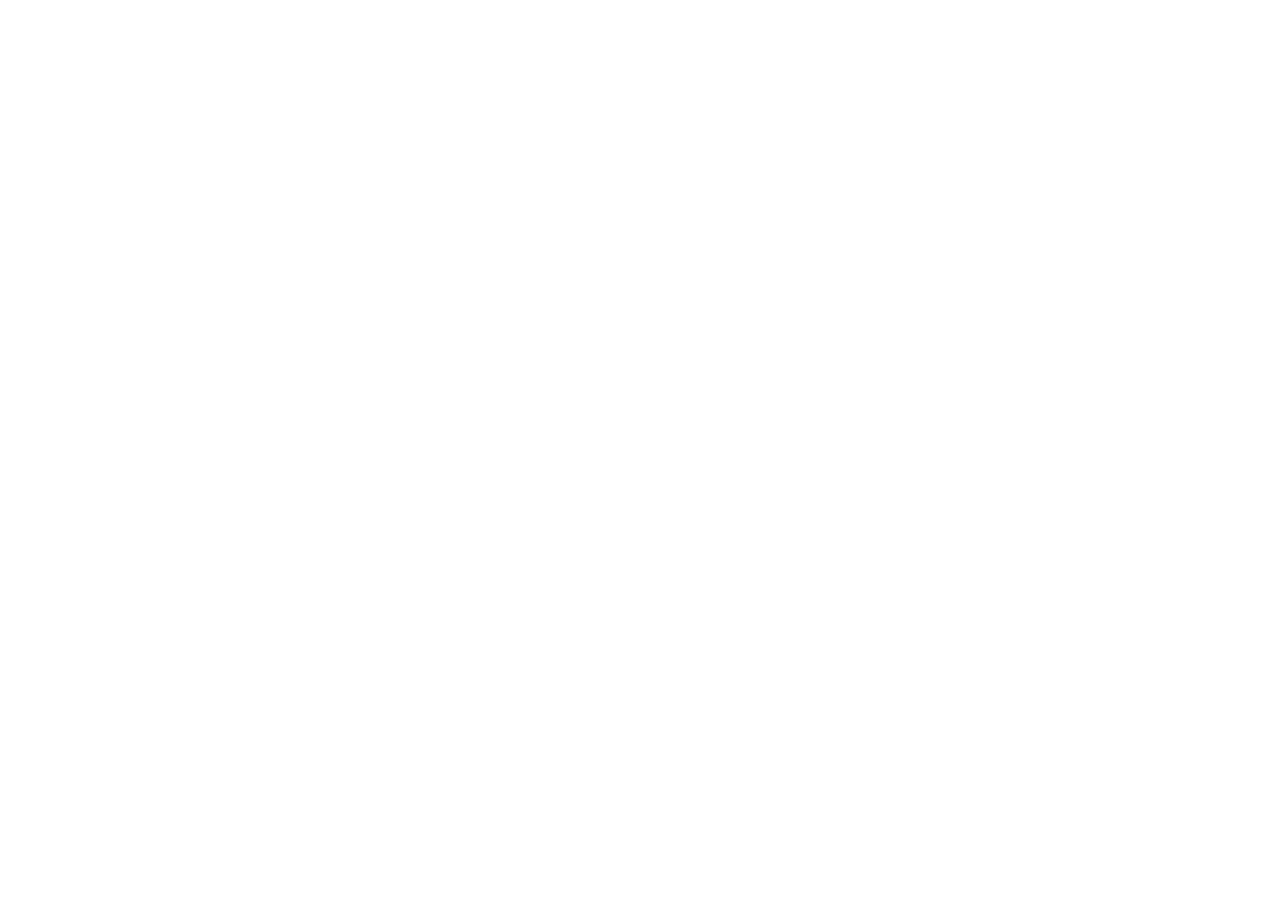
==== index.html @ 66574c37 "index file" ====
<!DOCTYPE html>
<html lang="en">
<head>
    <meta charset="UTF-8">
    <meta name="viewport" content="width=device-width, initial-scale=1.0">
    <meta http-equiv="X-UA-Compatible" content="ie=edge">
    <title>Document</title>
</head>
<body>
    
</body>
</html>
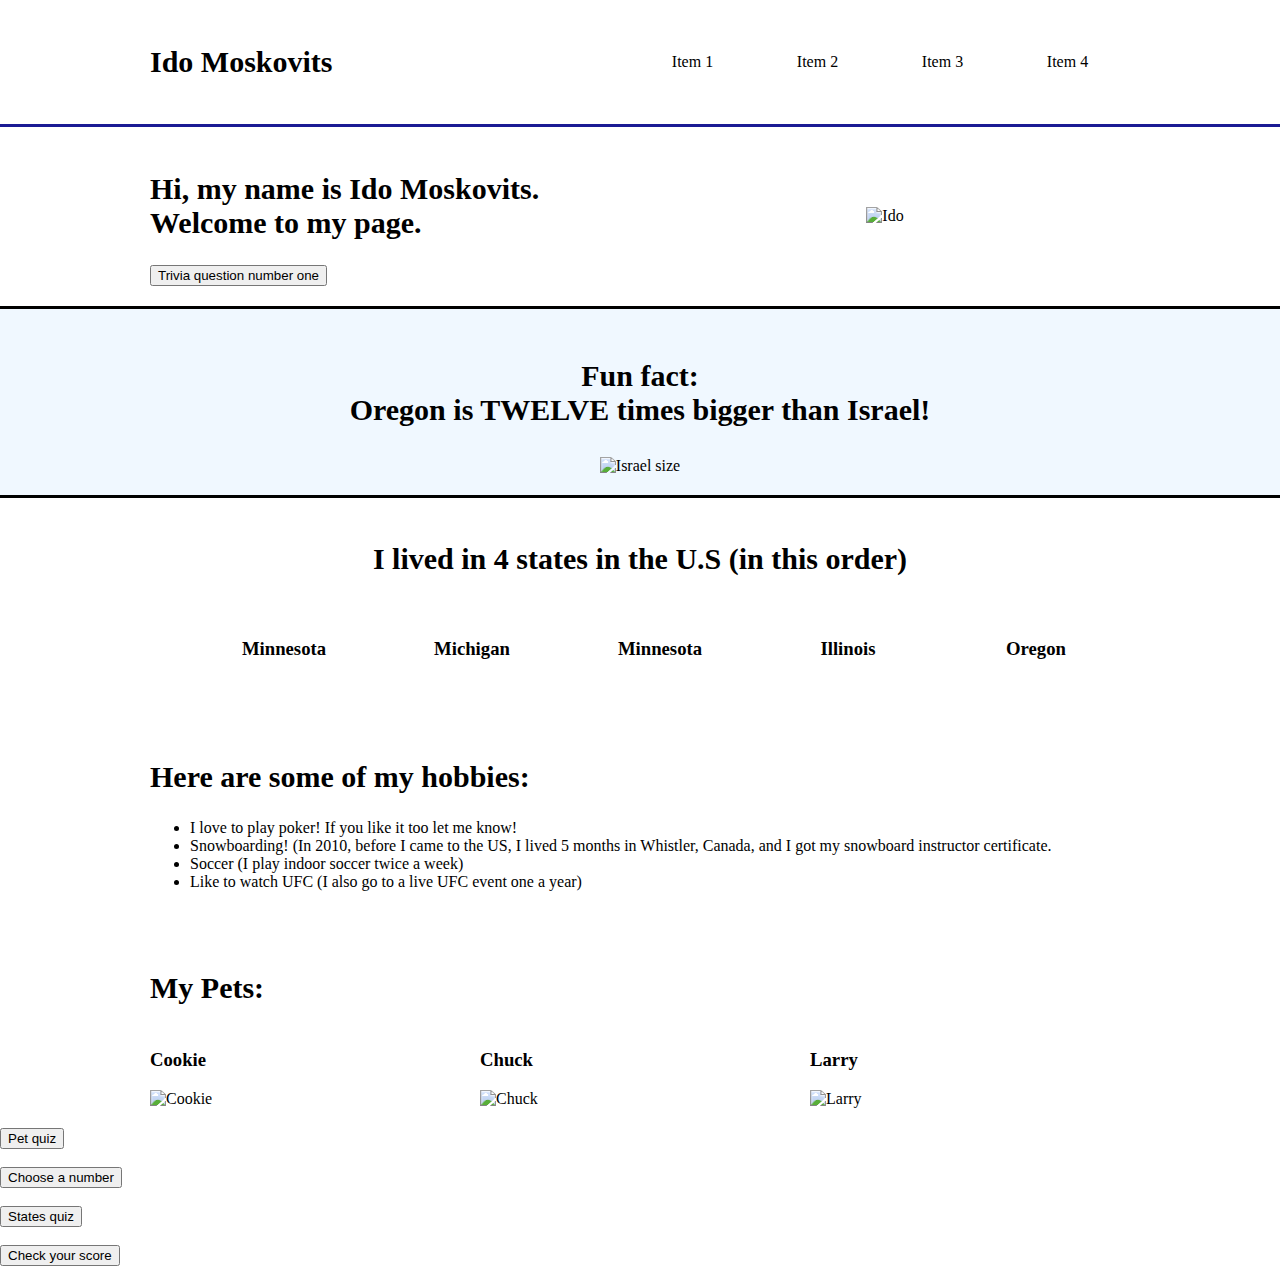
==== commit 9d3cf14e: "class 04 end of lab day" ====
--- a/index.html
+++ b/index.html
@@ -4,9 +4,96 @@
     <meta charset="UTF-8">
     <meta name="viewport" content="width=device-width, initial-scale=1.0">
     <meta http-equiv="X-UA-Compatible" content="ie=edge">
-    <title>Document</title>
+    <title>About Me</title>
+
+    <script style="text/javasctipt" src="scripts.js"></script>
+    <link rel="stylesheet" href="style.css">
 </head>
 <body>
+    <header class="outer">
+        <div class="inner">
+            <div class="logo"><h2>Ido Moskovits</h2></div>
+            <div class="menu">
+                <nav>
+                    <ul>
+                        <li>Item 1</li>
+                        <li>Item 2</li>
+                        <li>Item 3</li>
+                        <li>Item 4</li>
+                    </ul>
+                </nav>
+            </div>
+        </div>
+    </header>
+    <main>
+        <div class="intro outer">
+            <div class="inner">
+                <div>
+                    <h2>Hi, my name is Ido Moskovits. Welcome to my page.</h2>
+                <!-- <p>I was born and raised in <a href="https://en.wikipedia.org/wiki/Israel" target="_blank">Israel</a>.</p> -->
+                    <button onclick="qNumberOne()">Trivia question number one</button>
+                </div>
+                <div style="text-align: center;">
+                    <img src="http://i44.photobucket.com/albums/f35/idomosko/Ido_zps4f9a2fsw.jpg" style="max-width: 400px;" alt="Ido">
+                </div>
+            </div>
+        </div>
+        <div class="outer funFact">
+            <div class="inner">
+                <p>Fun fact:<br>Oregon is TWELVE times bigger than Israel!</p>
+                <img src="http://i44.photobucket.com/albums/f35/idomosko/Israel%20size%20compared%20to%20Oregon_zps2uzjqwnc.png" alt="Israel size">
+            </div>
+        </div>
+        <div class="outer US">
+            <div class="inner">
+                <h2>I lived in 4 states in the U.S (in this order)</h2>
+                <ul>
+                    <li><img src="http://i44.photobucket.com/albums/f35/idomosko/MN%20Logo_zpsbekyl6iy.png" alt=""><h3>Minnesota</h3></li>
+                    <li><img src="http://i44.photobucket.com/albums/f35/idomosko/MI%20Logo_zpsvvuwpvzd.png" alt=""><h3>Michigan</h3></li>
+                    <li><img src="http://i44.photobucket.com/albums/f35/idomosko/MN%20Logo_zpsbekyl6iy.png" alt=""><h3>Minnesota</h3></li>
+                    <li><img src="http://i44.photobucket.com/albums/f35/idomosko/IL%20Logo_zpsuuzoj2jn.png" alt=""><h3>Illinois</h3></li>
+                    <li><img src="http://i44.photobucket.com/albums/f35/idomosko/OR%20Logo_zpsievxj1ip.png" alt=""><h3>Oregon</h3></li>
+                </ul>
+            </div>
+        </div>
+        <div class="outer">
+            <div class="hobbies inner">
+                <h2>Here are some of my hobbies:</h2>
+                <ul>
+                    <li>I love to play poker! If you like it too let me know!</li>
+                    <li>Snowboarding! (In 2010, before I came to the US, I lived 5 months in Whistler, Canada, and I got my snowboard instructor certificate.</li>
+                    <li>Soccer (I play indoor soccer twice a week)</li>
+                    <li>Like to watch UFC (I also go to a live UFC event one a year)</li>
+                </ul>
+            </div>
+        </div>
+        <div class="outer">
+            <div class="pets inner">
+                <h2>My Pets:</h2>
+                <div class="petsList">
+                    <div><h3>Cookie</h3><img src="http://i44.photobucket.com/albums/f35/idomosko/IMG_1912_zpspn0rud4b.jpg" alt="Cookie"></div>
+                    <div style="margin: 0 10px;"><h3>Chuck</h3><img src="http://i44.photobucket.com/albums/f35/idomosko/IMG_0807_zps3a9ehrcd.jpg" alt="Chuck"></div>
+                    <div><h3>Larry</h3><img src="http://i44.photobucket.com/albums/f35/idomosko/IMG_0051_zpsmz2jbl2w.jpg" alt="Larry"></div>
+                </div>
+            </div>
+        </div>
+        <div class="quiz">
+            <div class="question">
+                <button onclick="genericFeedback('is my dog name Cookie?','yes','cookie')">Pet quiz</button>
+                <p id="cookieQ"></p>
+            </div>
+            <div class="question">
+                <button onclick="genericFeedback('choose a number between 1 to 20', '8', 'randomNumber')">Choose a number</button>
+                <p id="randomNumberQ"></p>
+            </div>
+            <div class="question">
+                <button onclick="statesILived()">States quiz</button>
+                <p id="statesQ"></p>
+            </div>
+            <button onclick="quizScore()">Check your score</button>
+        </div>
+    </main>
     
+
 </body>
 </html>--- a/style.css
+++ b/style.css
@@ -0,0 +1,87 @@
+
+        body {
+            background-color: #e9e9e9;
+            margin: 0;
+        }
+        body p {
+            font-size: 18px;
+        }
+        .outer {
+            padding: 20px;
+        }
+        .inner {
+            max-width: 980px;
+            margin: 0 auto;
+            position: relative;
+        }
+        header {
+            background-color: white;
+            border-bottom: 3px solid #1b1b94;
+            padding: 12px;
+        }
+        header .inner, header ul {
+            display: flex;
+            align-items: center;
+        }
+        nav {
+            display: inline-block;
+        }
+        header ul {
+            list-style: none;
+            width: 500px;
+        }
+        header ul li {
+            width: 100%;
+            text-align: center;
+        }
+        .logo {
+            width: 20%;
+        }
+        .menu {
+            width: 80%;
+            text-align: right;
+        }
+        main {
+           margin: auto; 
+           background-color: white;
+        }
+        img {
+            max-width: 100%;
+        }
+        .intro .inner {
+            display: flex;
+            position: relative;
+            align-items: center;
+        }
+        h2 {
+            font-size: 30px;
+        }
+        .intro .inner div {
+            width: 50%;
+            height: auto;
+        }
+        .funFact {
+            background-color: aliceblue;
+            text-align: center;
+            border-top: 3px solid black;
+            border-bottom: 3px solid black;
+        }
+        .funFact p {
+            font-weight: bold;
+            font-size: 30px;
+        }
+        .US .inner ul, .petsList {
+            display: flex;
+        }
+        .US {
+            text-align: center;
+        }
+        .US .inner ul {
+            list-style: none;
+        }
+        .US .inner ul li {
+            width: 100%;
+        }
+        .petsList div {
+            width: 100%;
+        }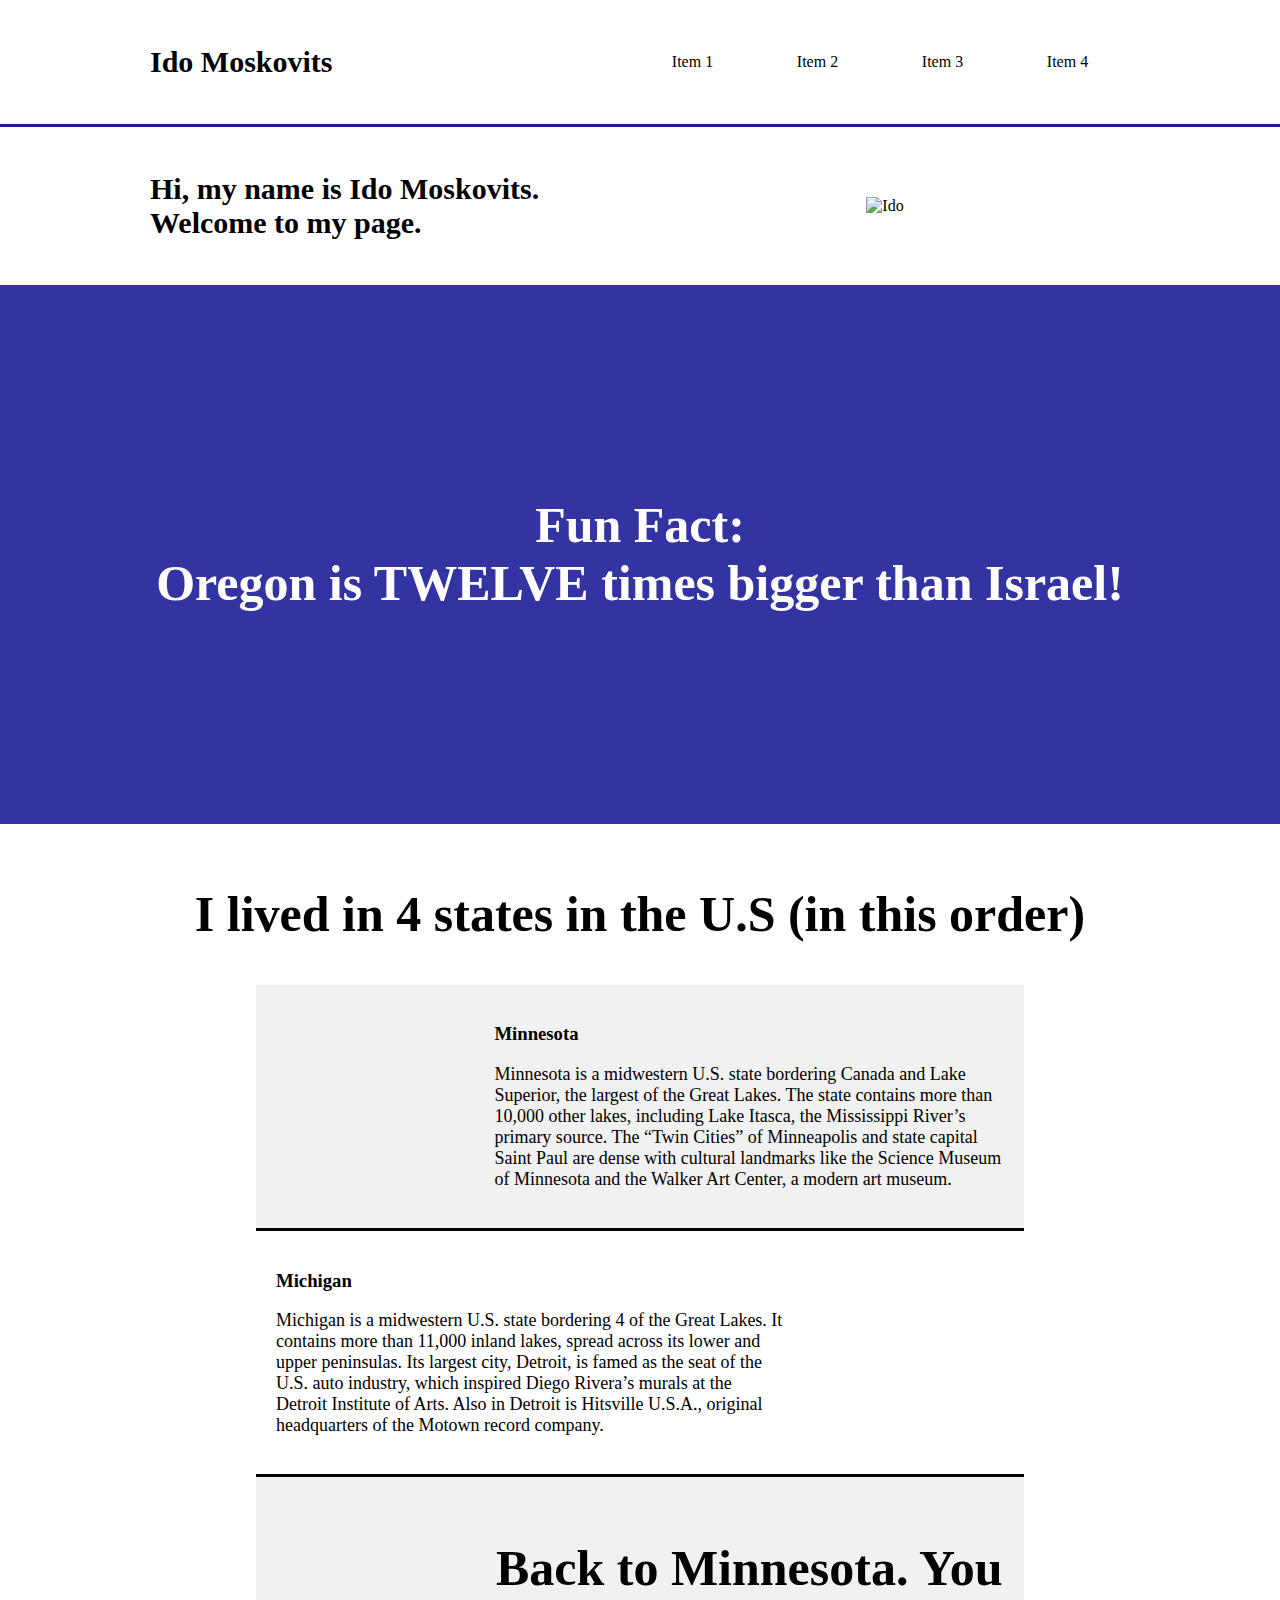
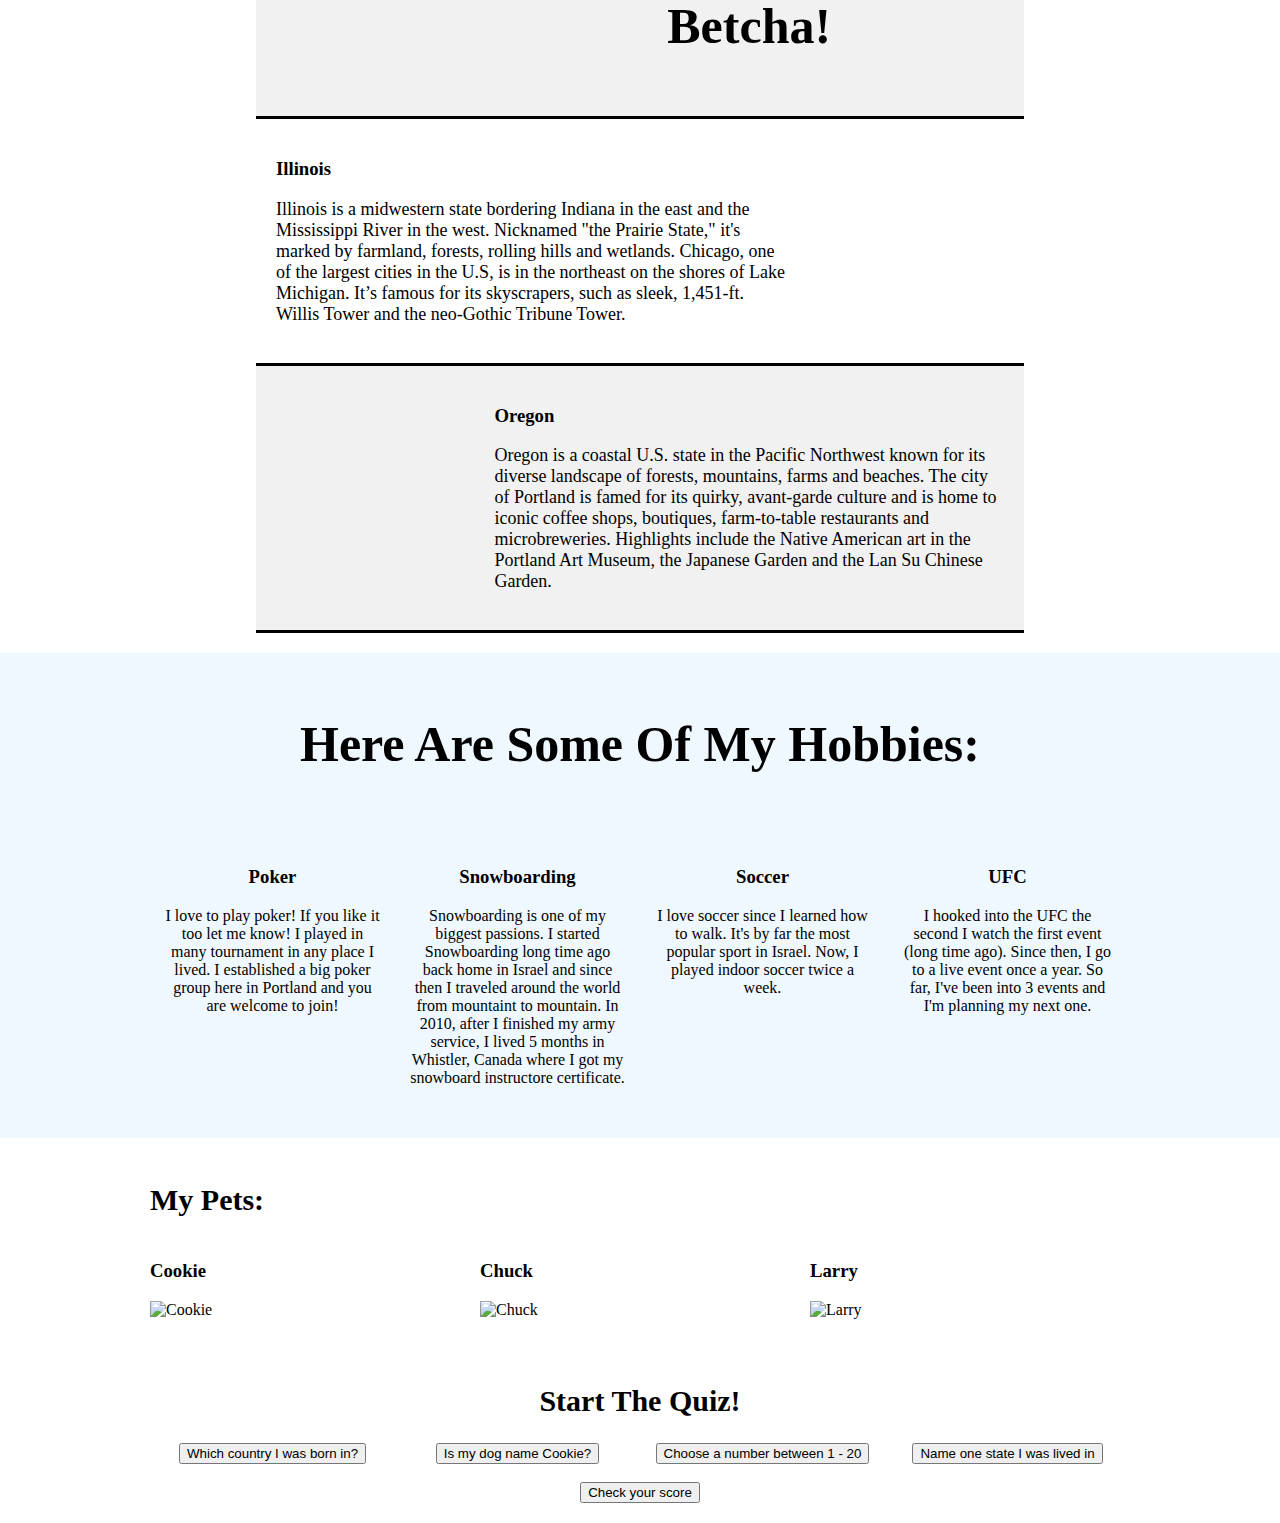
==== commit a181b418: "end of lab day. Doing progress with CSS. Also, I clean the Javascript code a bit" ====
--- a/index.html
+++ b/index.html
@@ -30,8 +30,6 @@
             <div class="inner">
                 <div>
                     <h2>Hi, my name is Ido Moskovits. Welcome to my page.</h2>
-                <!-- <p>I was born and raised in <a href="https://en.wikipedia.org/wiki/Israel" target="_blank">Israel</a>.</p> -->
-                    <button onclick="qNumberOne()">Trivia question number one</button>
                 </div>
                 <div style="text-align: center;">
                     <img src="http://i44.photobucket.com/albums/f35/idomosko/Ido_zps4f9a2fsw.jpg" style="max-width: 400px;" alt="Ido">
@@ -39,31 +37,73 @@
             </div>
         </div>
         <div class="outer funFact">
+            <div class="background-overlay"></div>
             <div class="inner">
-                <p>Fun fact:<br>Oregon is TWELVE times bigger than Israel!</p>
-                <img src="http://i44.photobucket.com/albums/f35/idomosko/Israel%20size%20compared%20to%20Oregon_zps2uzjqwnc.png" alt="Israel size">
+                <h2>Fun Fact:<br>Oregon is TWELVE times bigger than Israel!</h2>
             </div>
         </div>
         <div class="outer US">
             <div class="inner">
                 <h2>I lived in 4 states in the U.S (in this order)</h2>
-                <ul>
-                    <li><img src="http://i44.photobucket.com/albums/f35/idomosko/MN%20Logo_zpsbekyl6iy.png" alt=""><h3>Minnesota</h3></li>
-                    <li><img src="http://i44.photobucket.com/albums/f35/idomosko/MI%20Logo_zpsvvuwpvzd.png" alt=""><h3>Michigan</h3></li>
-                    <li><img src="http://i44.photobucket.com/albums/f35/idomosko/MN%20Logo_zpsbekyl6iy.png" alt=""><h3>Minnesota</h3></li>
-                    <li><img src="http://i44.photobucket.com/albums/f35/idomosko/IL%20Logo_zpsuuzoj2jn.png" alt=""><h3>Illinois</h3></li>
-                    <li><img src="http://i44.photobucket.com/albums/f35/idomosko/OR%20Logo_zpsievxj1ip.png" alt=""><h3>Oregon</h3></li>
-                </ul>
+                <div class="stateName" style="background-color: #f1f1f1;">
+                    <div class="leftContent image">
+                        <img src="http://i44.photobucket.com/albums/f35/idomosko/MN%20Logo_zpsbekyl6iy.png" alt="">
+                    </div>
+                    <div class="rightContent text">
+                        <h3>Minnesota</h3>
+                        <p>Minnesota is a midwestern U.S. state bordering Canada and Lake Superior, the largest of the Great Lakes. The state contains more than 10,000 other lakes, including Lake Itasca, the Mississippi River’s primary source. The “Twin Cities” of Minneapolis and state capital Saint Paul are dense with cultural landmarks like the Science Museum of Minnesota and the Walker Art Center, a modern art museum.</p>
+                    </div>
+                </div>
+
+                <div class="stateName">
+                    <div class="leftContent text">
+                        <h3>Michigan</h3>
+                        <p>Michigan is a midwestern U.S. state bordering 4 of the Great Lakes. It contains more than 11,000 inland lakes, spread across its lower and upper peninsulas. Its largest city, Detroit, is famed as the seat of the U.S. auto industry, which inspired Diego Rivera’s murals at the Detroit Institute of Arts. Also in Detroit is Hitsville U.S.A., original headquarters of the Motown record company.</p>
+                    </div>
+                    <div class="rightContent image">
+                        <img src="http://i44.photobucket.com/albums/f35/idomosko/MI%20Logo_zpsvvuwpvzd.png" alt="">
+                    </div>
+                </div>
+
+                <div class="stateName" style="background-color: #f1f1f1;">
+                        <div class="leftContent image">
+                            <img src="http://i44.photobucket.com/albums/f35/idomosko/MN%20Logo_zpsbekyl6iy.png" alt="">
+                        </div>
+                        <div class="rightContent text">
+                            <h2>Back to Minnesota. You Betcha!</h2>
+                        </div>
+                    </div>
+
+                <div class="stateName">
+                    <div class="leftContent text">
+                        <h3>Illinois</h3>
+                        <p>Illinois is a midwestern state bordering Indiana in the east and the Mississippi River in the west. Nicknamed "the Prairie State," it's marked by farmland, forests, rolling hills and wetlands. Chicago, one of the largest cities in the U.S, is in the northeast on the shores of Lake Michigan. It’s famous for its skyscrapers, such as sleek, 1,451-ft. Willis Tower and the neo-Gothic Tribune Tower.</p>
+                    </div>
+                    <div class="rightContent image">
+                        <img src="http://i44.photobucket.com/albums/f35/idomosko/IL%20Logo_zpsuuzoj2jn.png" alt="">
+                    </div>
+                </div>
+
+                <div class="stateName" style="background-color: #f1f1f1;">
+                        <div class="leftContent image">
+                            <img src="http://i44.photobucket.com/albums/f35/idomosko/OR%20Logo_zpsievxj1ip.png" alt="">
+                        </div>
+                        <div class="rightContent text">
+                            <h3>Oregon</h3>
+                            <p>Oregon is a coastal U.S. state in the Pacific Northwest known for its diverse landscape of forests, mountains, farms and beaches. The city of Portland is famed for its quirky, avant-garde culture and is home to iconic coffee shops, boutiques, farm-to-table restaurants and microbreweries. Highlights include the Native American art in the Portland Art Museum, the Japanese Garden and the Lan Su Chinese Garden.</p>
+                        </div>
+                    </div>
+
             </div>
         </div>
-        <div class="outer">
-            <div class="hobbies inner">
-                <h2>Here are some of my hobbies:</h2>
+        <div class="outer hobbies">
+            <div class="inner">
+                <h2>Here Are Some Of My Hobbies:</h2>
                 <ul>
-                    <li>I love to play poker! If you like it too let me know!</li>
-                    <li>Snowboarding! (In 2010, before I came to the US, I lived 5 months in Whistler, Canada, and I got my snowboard instructor certificate.</li>
-                    <li>Soccer (I play indoor soccer twice a week)</li>
-                    <li>Like to watch UFC (I also go to a live UFC event one a year)</li>
+                    <li><img src="http://i44.photobucket.com/albums/f35/idomosko/Poker_zpsce6bvrs4.png" alt=""><h3>Poker</h3> I love to play poker! If you like it too let me know! I played in many tournament in any place I lived. I established a big poker group here in Portland and you are welcome to join!</li>
+                    <li><img src="http://i44.photobucket.com/albums/f35/idomosko/Snowboarding_zpsovykonir.png" alt=""><h3>Snowboarding</h3>Snowboarding is one of my biggest passions. I started Snowboarding long time ago back home in Israel and since then I traveled around the world from mountaint to mountain. In 2010, after I finished my army service, I lived 5 months in Whistler, Canada where I got my snowboard instructore certificate.</li>
+                    <li><img src="http://i44.photobucket.com/albums/f35/idomosko/Soccer_zpsxyfqojxz.png" alt=""><h3>Soccer</h3>I love soccer since I learned how to walk. It's by far the most popular sport in Israel. Now, I played indoor soccer twice a week.</li>
+                    <li><img src="http://i44.photobucket.com/albums/f35/idomosko/UFC_zps5pgkteus.png" alt=""><h3>UFC</h3>I hooked into the UFC the second I watch the first event (long time ago). Since then, I go to a live event once a year. So far, I've been into 3 events and I'm planning my next one.</li>
                 </ul>
             </div>
         </div>
@@ -77,23 +117,32 @@
                 </div>
             </div>
         </div>
-        <div class="quiz">
-            <div class="question">
-                <button onclick="genericFeedback('is my dog name Cookie?','yes','cookie')">Pet quiz</button>
-                <p id="cookieQ"></p>
+        <div class="quiz outer">
+            <div class="inner">    
+                <h2>Start The Quiz!</h2>
+                <div class="quizQues">
+                    <div class="question">
+                        <button onclick="genericFeedback('Which country I was born in?', 'israel', 'Israel')">Which country I was born in?</button>
+                        <p id="Israel"></p>
+                    </div>
+                    <div class="question">
+                        <button onclick="genericFeedback('is my dog name Cookie?','yes','cookie')">Is my dog name Cookie?</button>
+                        <p id="cookie"></p>
+                    </div>
+                    <div class="question">
+                        <button onclick="genericFeedback('choose a number between 1 to 20', '8', 'randomNumber')">Choose a number between 1 - 20</button>
+                        <p id="randomNumber"></p>
+                    </div>
+                    <div class="question">
+                        <button onclick="statesILived()">Name one state I was lived in</button>
+                        <p id="states"></p>
+                    </div>
+                </div>
+                <button onclick="quizScore()">Check your score</button>
             </div>
-            <div class="question">
-                <button onclick="genericFeedback('choose a number between 1 to 20', '8', 'randomNumber')">Choose a number</button>
-                <p id="randomNumberQ"></p>
-            </div>
-            <div class="question">
-                <button onclick="statesILived()">States quiz</button>
-                <p id="statesQ"></p>
-            </div>
-            <button onclick="quizScore()">Check your score</button>
         </div>
     </main>
     
-
+    
 </body>
 </html>--- a/style.css
+++ b/style.css
@@ -1,10 +1,13 @@
-
         body {
             background-color: #e9e9e9;
             margin: 0;
         }
         body p {
             font-size: 18px;
+        }
+        ul {
+            list-style: none;
+            padding: 0;
         }
         .outer {
             padding: 20px;
@@ -19,15 +22,13 @@
             border-bottom: 3px solid #1b1b94;
             padding: 12px;
         }
-        header .inner, header ul {
-            display: flex;
+        header .inner, header ul, .stateName {
             align-items: center;
         }
         nav {
             display: inline-block;
         }
         header ul {
-            list-style: none;
             width: 500px;
         }
         header ul li {
@@ -61,27 +62,65 @@
             height: auto;
         }
         .funFact {
-            background-color: aliceblue;
+            background-image: url(http://i44.photobucket.com/albums/f35/idomosko/Israel%20size%20compared%20to%20Oregon_zps2uzjqwnc.png);
+            background-size: contain;
+            background-repeat: no-repeat;
+            background-position: center;
+            position: relative;
+        }
+        .background-overlay {
+            height: 100%;
+            position: absolute;
+            width: 100%;
+            top: 0;
+            left: 0;
+            background-color: darkblue;
+            opacity: 0.8;
+        }
+        .funFact h2 {
+            font-weight: bold;
+            font-size: 50px;
+            padding: 150px 0;
+            color: white;
             text-align: center;
-            border-top: 3px solid black;
+        }
+        .petsList div, .quizQues div {
+            width: 100%;
+        }
+        header .inner, header ul, .US .inner ul, .petsList, .quizQues, .stateName, .hobbies ul {
+            display: flex;
+        }
+        .quiz, .hobbies {
+            text-align: center;
+        }
+        .stateName {
+            max-width: 768px;
+            margin: auto;
+            padding: 20px;
+            box-sizing: border-box;
             border-bottom: 3px solid black;
         }
-        .funFact p {
-            font-weight: bold;
-            font-size: 30px;
-        }
-        .US .inner ul, .petsList {
-            display: flex;
-        }
-        .US {
+        .US h2, .hobbies h2 {
+            font-size: 50px;
             text-align: center;
         }
-        .US .inner ul {
-            list-style: none;
+        .stateName .image {
+            width: 30%;
+            text-align: center;
         }
-        .US .inner ul li {
-            width: 100%;
+        .stateName img {
+            width: 100px;
         }
-        .petsList div {
-            width: 100%;
+        .stateName .text {
+            width: 70%;
+        }
+        .hobbies {
+            background-color: aliceblue;
+        }
+        .hobbies ul li {
+            width: 25%;
+            padding: 15px;
+        }
+        .hobbies img {
+            max-width: 60%;
         }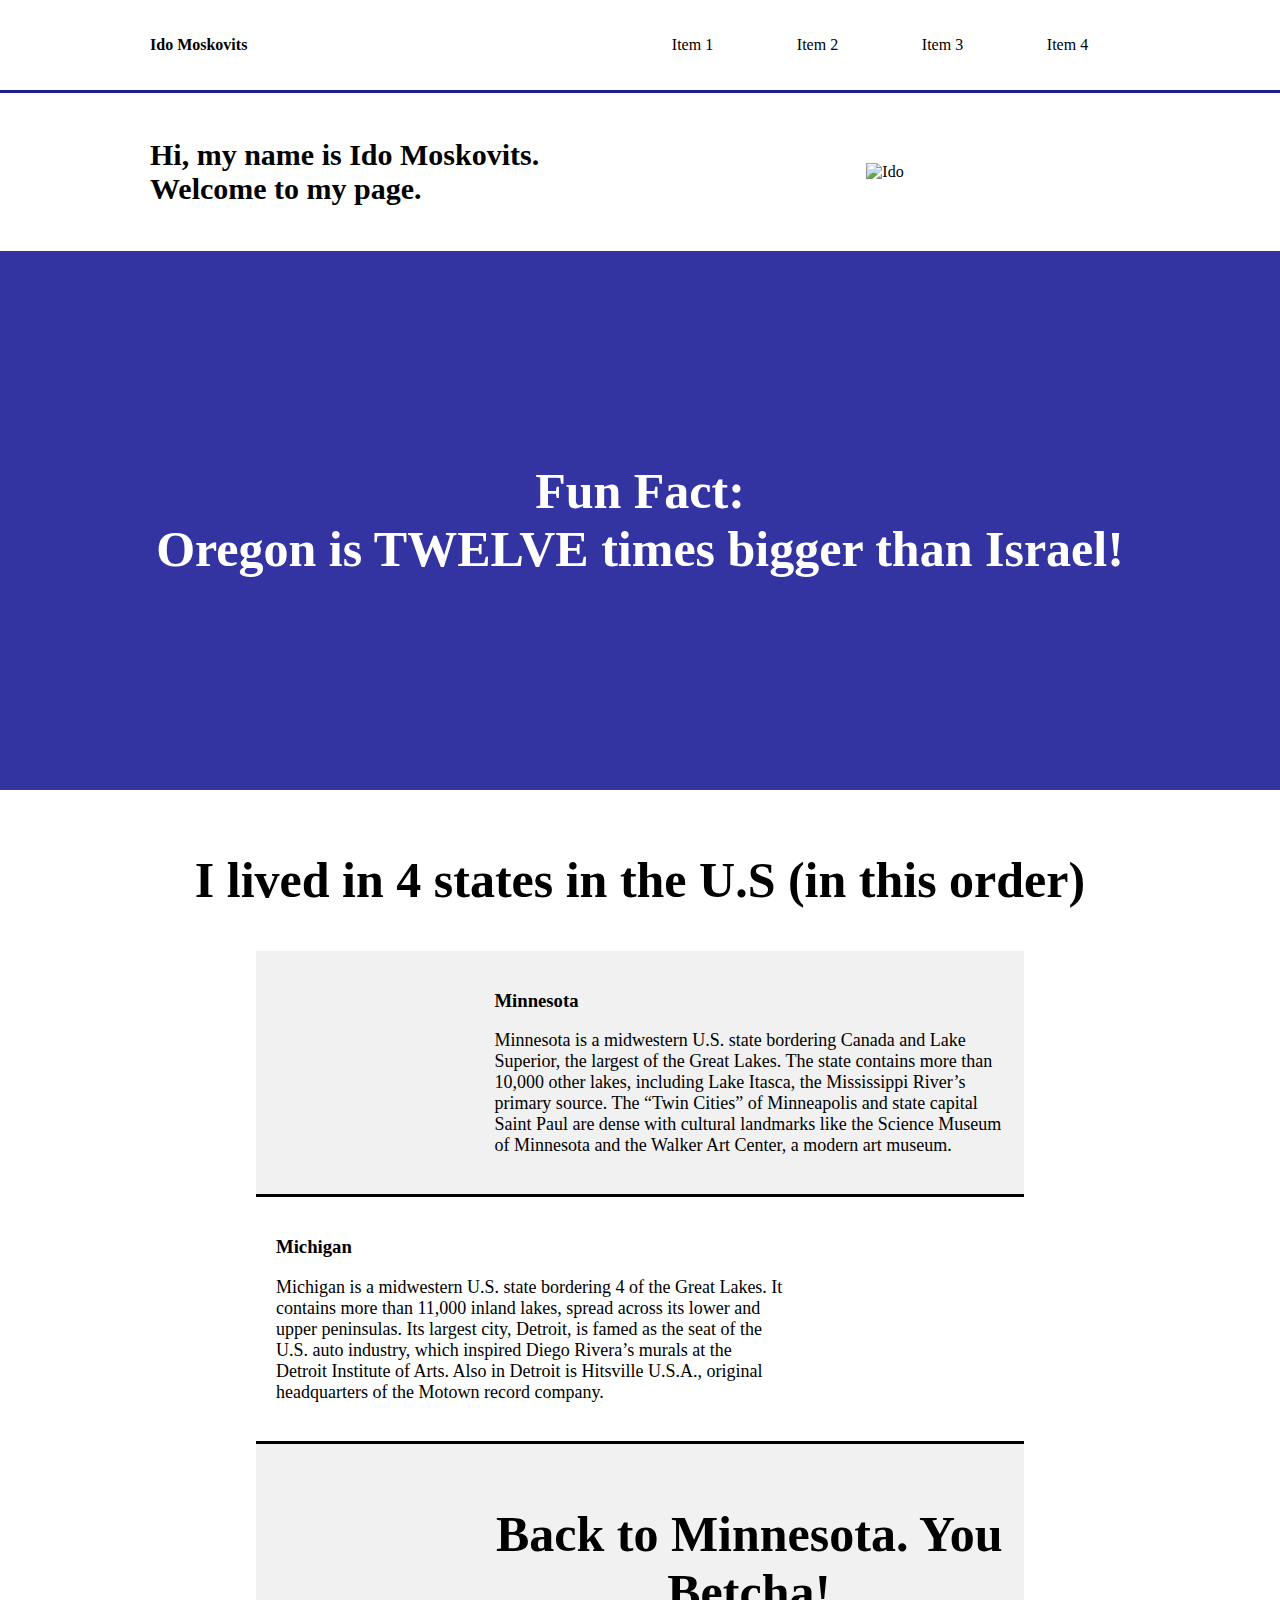
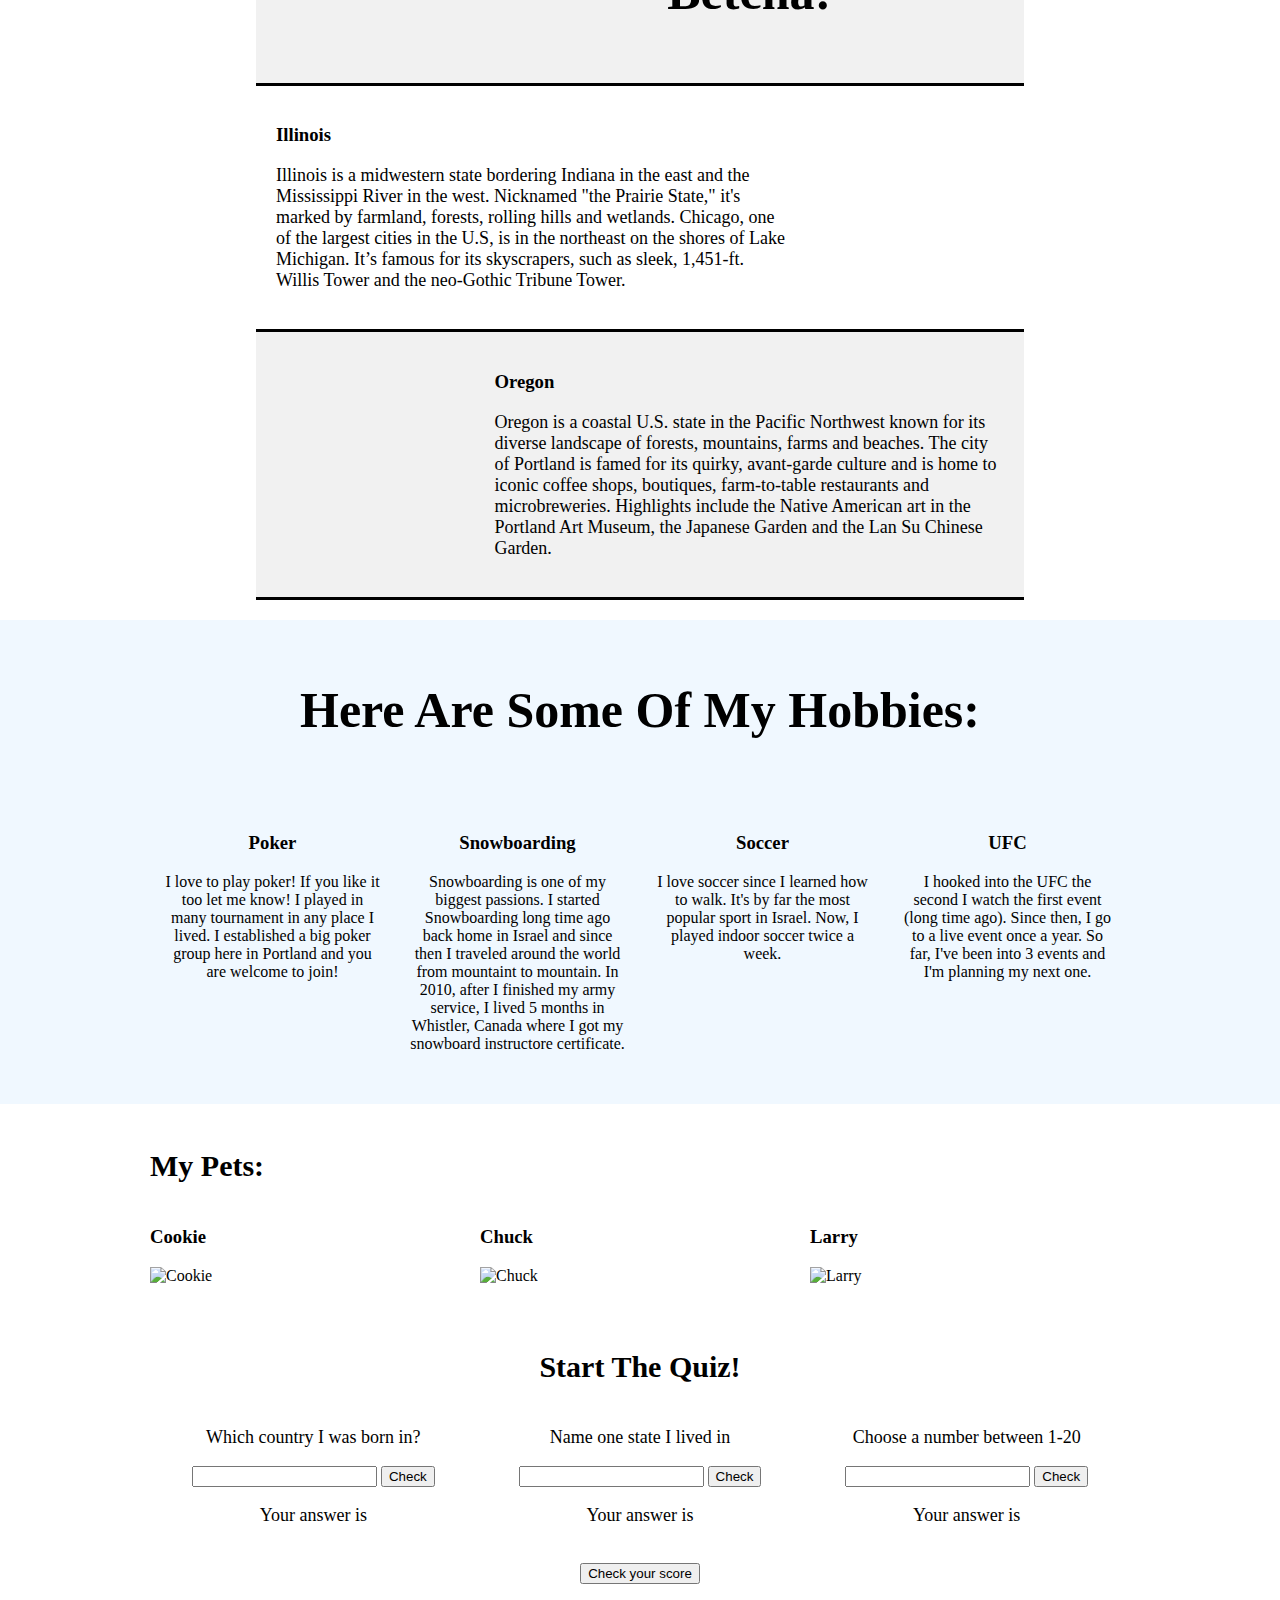
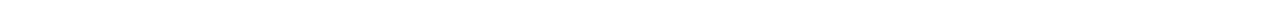
==== commit 679a4718: "guessing game with arrays plus better D.R.Y" ====
--- a/index.html
+++ b/index.html
@@ -12,7 +12,7 @@
 <body>
     <header class="outer">
         <div class="inner">
-            <div class="logo"><h2>Ido Moskovits</h2></div>
+            <div class="logo"><strong>Ido Moskovits</strong></div>
             <div class="menu">
                 <nav>
                     <ul>
@@ -122,23 +122,30 @@
                 <h2>Start The Quiz!</h2>
                 <div class="quizQues">
                     <div class="question">
-                        <button onclick="genericFeedback('Which country I was born in?', 'israel', 'Israel')">Which country I was born in?</button>
-                        <p id="Israel"></p>
+                        <p>Which country I was born in?</p>
+                        <input type="text" id="homeCountry">
+                        <button onclick="checkForm('israel', 'homeCountry')">Check</button>
+                        <p>Your answer is <span id="print-homeCountry"></span></p>
                     </div>
+                    
                     <div class="question">
-                        <button onclick="genericFeedback('is my dog name Cookie?','yes','cookie')">Is my dog name Cookie?</button>
-                        <p id="cookie"></p>
+                        <p>Name one state I lived in</p>
+                        <input type="text" id="statesILivedIn">
+                        <button onclick="checkMultiOptions('statesILivedIn')">Check</button>
+                        <p>Your answer is <span id="print-statesILivedIn"></span></p>
                     </div>
+                    
                     <div class="question">
-                        <button onclick="genericFeedback('choose a number between 1 to 20', '8', 'randomNumber')">Choose a number between 1 - 20</button>
-                        <p id="randomNumber"></p>
+                        <p>Choose a number between 1-20</p>
+                       <input type="number" id="chooseANumber">
+                        <button onclick="checkForm('8', 'chooseANumber')">Check</button>
+                        <p>Your answer is <span id="print-chooseANumber"></span></p>
                     </div>
-                    <div class="question">
-                        <button onclick="statesILived()">Name one state I was lived in</button>
-                        <p id="states"></p>
-                    </div>
+                
+
+
                 </div>
-                <button onclick="quizScore()">Check your score</button>
+                <p id="checkScore"><button onclick="calScore()">Check your score</button></p>
             </div>
         </div>
     </main>
